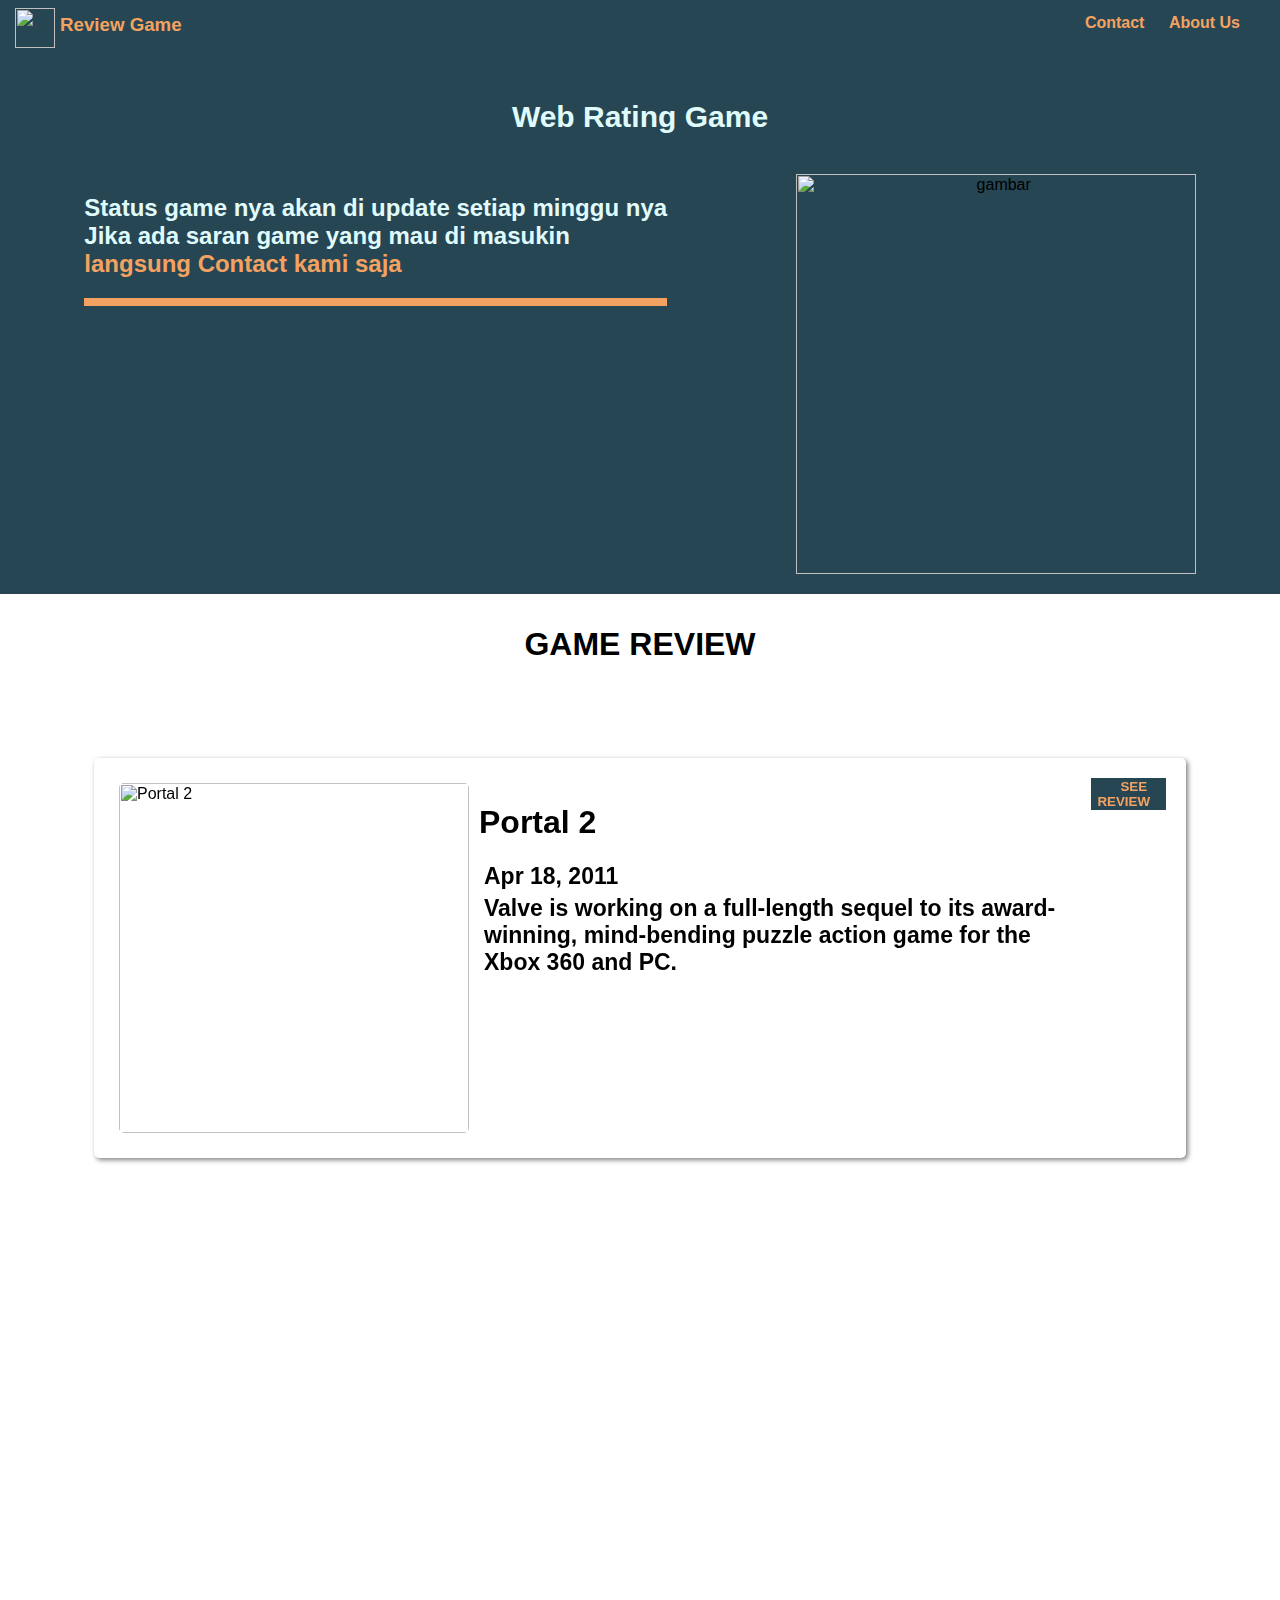
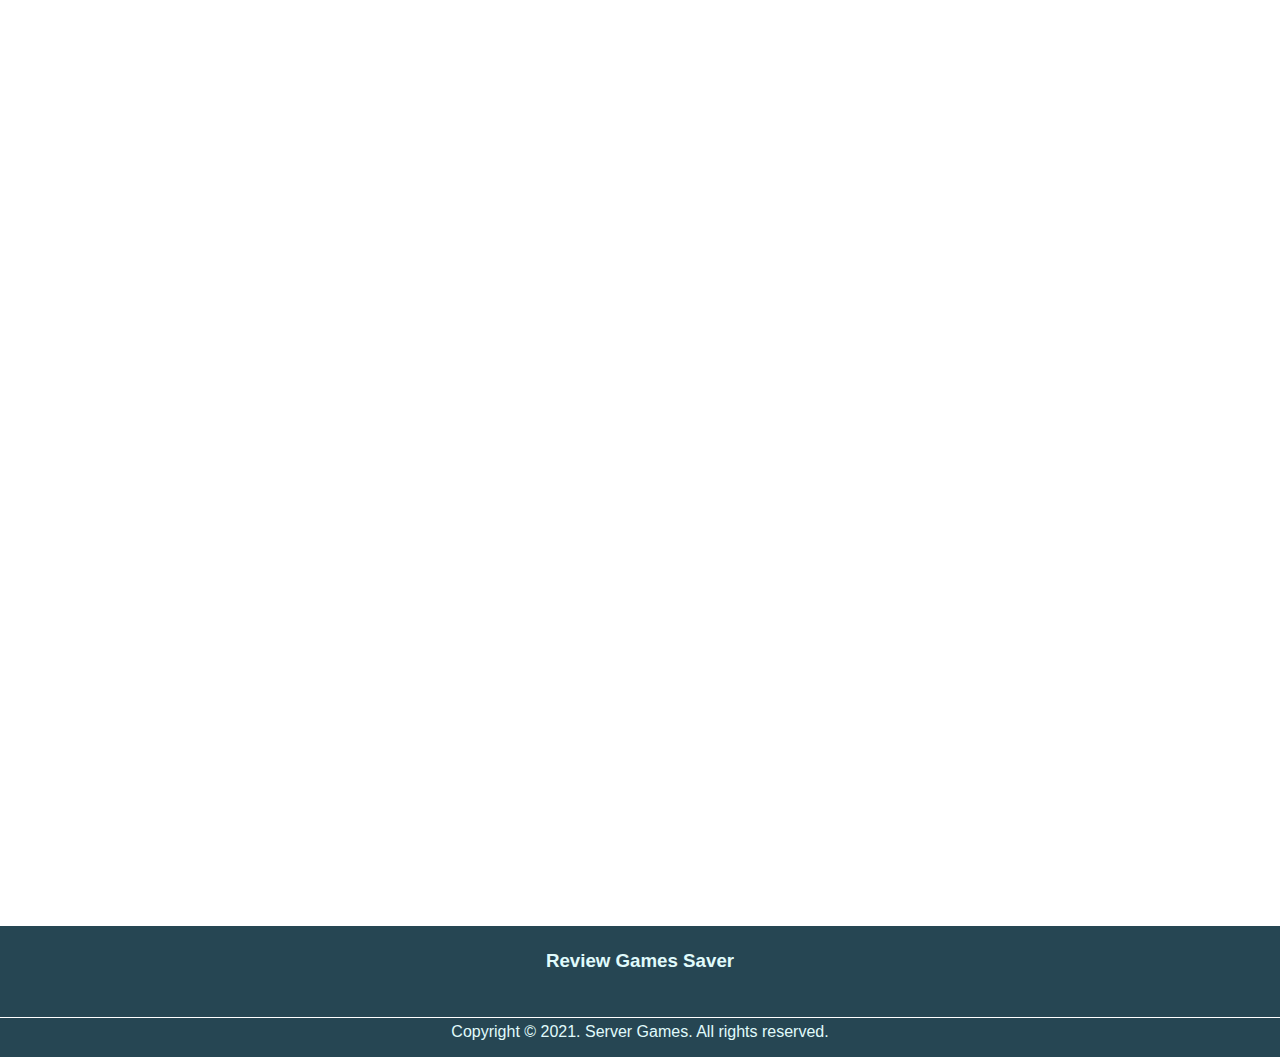
==== index.html @ ece09b05 "Add files via upload" ====
<html lang="en">
  <head>
    <meta charset="UTF-8" />
    <meta name="viewport" content="width=device-width, initial-scale=1.0" />
    <title>Tempat Review Game</title>
    <link rel="stylesheet" href="styles.css" />
    <script
      src="https://kit.fontawesome.com/f90068558c.js"
      crossorigin="anonymous"
    ></script>

    <link href="https://unpkg.com/aos@2.3.1/dist/aos.css" rel="stylesheet">

    <script src="https://unpkg.com/aos@2.3.1/dist/aos.js"></script>
  </head>
  <body>
    <header>
      <div class="header">
        <img
          class="header-icon"
          src="https://store.suitecrm.com/assets/img/addonassets/scoring-rating-field-widget/description/logo_rating.png"
          alt=""
        />
        <h3 class="title"><a href="index.html">Review Game</a></h3>
        <nav>
          <a href="contact.html">Contact</a>
          <a href="about.html">About Us</a>
        </nav>
      </div>
    </header>

    <main>
      <section id="jumbotron">
        <div class="jumbotron">
          <h1 class="jumbotron-title">Web Rating Game</h1>
          <div class="header-flex">
            <div>
              <h2 class="jumbotron-text">
                Status game nya akan di update setiap minggu nya
                <br />
                Jika ada saran game yang mau di masukin
                <br />
                <span style="color: #f4a261">langsung Contact kami saja</span>
              </h2>
            </div>
            <div>
              <img
                class="jumbotron-img"
                src="../PROJECT/assets/Untitled.png"
                alt="gambar"
                width="auto"
                height="300"
              />
            </div>
          </div>
        </div>
      </section>
          <!-- ------------------------ Meeting 11----------------------- -->
          <div class="page-title">
            <h1>GAME REVIEW</h1>
          </div>
    
          <div class="all-projects">
            <article id="scratch-project" data-aos="flip-down">
              <div class="project-detail">
                <div class="project-img">
                  <img
                    src="https://m.media-amazon.com/images/M/MV5BNzEyNGM5YjgtYjFkMC00MTE1LTk1YjgtNjAyYjA2ODUzNzQwXkEyXkFqcGdeQXVyNjk2MTcyMDA@._V1_.jpg"
                    alt="Portal 2"
                  />
                </div>
               <div class= "project-description">
                <div class="c-productHero_title g-inner-spacing-bottom-medium g-outer-spacing-top-medium"><h1>Portal 2</h1></div>

                <div class="c-finderProductCard_meta"><h3 class="u-text-uppercase">
                  Apr 18, 2011
                </h3>
                </div>

                <div class="c-finderProductCard_description"><h3>Valve is working on a full-length sequel to its award-winning, mind-bending puzzle action game for the Xbox 360 and PC.</h3></div>
                </div>
              
                <button> <a href="Portal 2.html">SEE REVIEW</a></button>
              </div>

            </article>
            <br>
            <article id="scratch-project" data-aos="flip-down">
              <div class="project-detail">
                <div class="project-img">
                  <img
                    src="assets/Minecraft.png"
                    alt="Minecraft"
                  />
                </div>
               <div class= "project-description">
                <div class="c-productHero_title g-inner-spacing-bottom-medium g-outer-spacing-top-medium"><h1>Minecraft</h1></div>

                <div class="c-finderProductCard_meta"><h3 class="u-text-uppercase">
                  Update On:Jul 1, 2024
                </h3>
                </div>

                <div class="c-finderProductCard_description"><h3>Minecraft is a game made from blocks that you can transform into whatever you can imagine. Play in Creative mode with unlimited resources, or hunt for tools to fend off danger in Survival mode. With seamless cross-platform play on Minecraft: Bedrock Edition you can adventure solo or with friends, and discover an infinite, randomly generated world filled with blocks to mine, biomes to explore and mobs to befriend (or fight). The choice is yours in Minecraft  so play your way!</h3></div>
                </div>
              
                <button> <a href="Minecraft.html">SEE REVIEW</a></button>
              </div>

            </article>
            <br>
            <article id="scratch-project" data-aos="flip-down">
              <div class="project-detail">
                <div class="project-img">
                  <img
                    src="https://i.pinimg.com/originals/9d/de/53/9dde5343f7e8740b4efe341e95fa86d7.jpg "
                    alt="Roblox"
                  />
                </div>
               <div class= "project-description">
                <div class="c-productHero_title g-inner-spacing-bottom-medium g-outer-spacing-top-medium"><h1>Roblox</h1></div>

                <div class="c-finderProductCard_meta"><h3 class="u-text-uppercase">
                  Lastes Update:1 Agu 2024
                </h3>
                </div>

                <div class="c-finderProductCard_description"><h3>Roblox adalah game semesta virtual terbaik yang mendorongmu untuk berkreasi, berbagi pengalaman dengan teman, dan menjadi apa saja sesuai imajinasimu. Gabung dengan jutaan orang dan temukan beragam dunia tak terhingga yang diciptakan oleh komunitas global!</h3></div>
                </div>
              
                <button> <a href="Roblox.html">SEE REVIEW</a></button>
              </div>

            </article>
        </div>
      </div>
    </main>
    <!-- ------------------------ Meeting 10 ----------------------- -->
    <footer>
      <div class="main-footer">
        <h3 class="info-top">Review Games Saver</h3>
        <div class="social-media">
          <i class="fab fa-instagram-square"></i>
          <i class="fab fa-twitter-square"></i>
          <i class="fab fa-facebook-square"></i>
          <i class="fas fa-envelope"></i>
        </div>
        <p class="info-center">
          Copyright &copy; 2021. Server Games. All rights reserved.
        </p>
      </div>
    </footer>
  </body>
  <script src="script.js"></script>


  <script>
    AOS.init();
  </script>
</html>
---- styles.css ----
* {
  box-sizing: border-box;
  font-family: "Oxygen", sans-serif;
}

body {
  margin: 0% 0% 0% 0%;
  padding: 0;
}

main {
  margin-top: 60px;
}
#jumbotron {
  width: 100%;
}

.jumbotron {
  padding: 20px;
  /* background-color: white; */
  text-align: center;
  background-color: rgb(38, 70, 83);
}

.wave1 {
  position: absolute;
  top: 410px;
  z-index: 2;
}

.wave2 {
  position: absolute;
  top: 430px;
  z-index: 3;
}

.header-flex {
  display: flex;
  justify-content: space-around;
  padding: 0;
}

.jumbotron-title {
  color: rgb(224, 251, 252);
  font-size: 30px;
  padding-bottom: 20px;
}

.jumbotron-text {
  color: rgb(224, 251, 252);
  text-align: left;
  padding-bottom: 20px;
  border-bottom: 8px solid rgb(244, 162, 97);
}

.mini-text-flex {
  display: flex;
  justify-content: flex-start;
}

.mini-text {
  color: rgb(224, 251, 252);
  text-align: left;
  margin-right: 5px;
}

.fa-hand-point-up {
  color: aliceblue;
  font-size: 20px;
}

.icon-down {
  display: none;
}

.fa-hand-point-down {
  color: aliceblue;
  font-size: 20px;
}

button {
  background-color: rgb(38, 70, 83);
  border-style: none;
  /* outline: ; */
}

button:hover {
  cursor: pointer;
  transform: translateY(5px);
}

.Tombol {
  color: skyblue;
  text-align: center;
}
.button load {
  text-align: center;
  margin: 10px;
  text-decoration-color: #e76f51;
}

.jumbotron-img {
  /* border: 2px solid rgb(61, 90, 128); */
  /* border-radius: 30px; */
  /* padding: 3px; */
  height: 400px;
}

.main-content {
  display: flex;
  justify-content: flex-start;
  margin: 20px;
}

/* ---------------------------------- Navigation ---------------------------------- */

.header {
  position: fixed;
  top: 0;
  left: 0;
  right: 0;
  /* bottom: 0; */
  height: 60px;
  background-color: rgb(38, 70, 83);
  /* add s-index after adding slider to see the difference*/
  z-index: 100;
  /* box-shadow: 0px 0px 50px gainsboro; */
}

.header-icon {
  width: 40px;
  margin: 8px 15px;
  position: absolute;
}

.title {
  text-align: left;
  position: absolute;
  left: 20px;
  padding: 0;
  margin: 14px 30px 0px;
  color: rgb(244, 162, 97);
}

nav {
  position: absolute;
  right: 0;
  margin: 14px 30px 0px;
}

a {
  color: rgb(244, 162, 97);
  text-decoration: none;
  padding: 10px;
  font-weight: bold;
}
/* ---------------------------------- Aside ---------------------------------- */

aside {
  max-width: 25%;
  max-height: 800px;
  border-radius: 10px;
  box-shadow: 0px 0px 30px gainsboro;
  padding: 20px;
  text-align: center;
  margin-top: 50px;
  background-color: white;
}

.aside-title {
  margin-top: 50px;
  font-family: "Caveat", cursive;
  font-size: 25px;
  /* border-bottom: 5px solid slateblue; */
  border-top: 5px solid rgb(38, 70, 83);
  border-radius: 5px;
}

.profile-picture {
  border-style: solid;
  border-radius: 50%;
  padding: 3px;
  box-shadow: 0 0 20px gainsboro;
}

/* ---------------------------------- Main Contents ---------------------------------- */
.main-content {
  display: flex;
  justify-content: flex-start;
  margin: 20px;
}

.content {
  /* background-color: white; */
  margin-left: 10%;
  /* margin-right: 10px; */
  /* border-radius: 10px; */
  /* box-shadow: 0px 0px 40px gainsboro; */
  max-width: 70%;
}

article {
  max-width: 100%;
}

.article-title {
  text-align: center;
  font-size: 30px;
  margin: 50px 0 30px;
}

.project-container {
  display: flex;
  justify-content: space-around;
  /* flex-wrap: wrap; */
}

.project {
  margin: 10px 30px;
  border-bottom: 10px solid #e76f51;
  border-radius: 10px;
  padding: 20px;
  text-align: center;
  box-shadow: 0 0 10px gainsboro;
}

.project-title {
  color: #e76f51;
  font-weight: bold;
}

.video-content {
  display: block;
  margin-left: auto;
  margin-right: auto;
  box-shadow: 0 0 40px gainsboro;
}

.location {
  display: flex;
}

.maps {
  /* margin-top: 50px; */
  padding: 10px;
  /* background-color: rgba(220, 220, 220, 0.13);  */
  /* box-shadow: 0 0 10px gainsboro; */
  /* display: flex;
      justify-content: center; */
}

.maps-text {
  padding: 0 3px;
}

iframe {
  padding: 10px;
  margin-left: auto;
  margin-right: auto;
  box-shadow: 0 0 40px gainsboro;
}

.audio {
  position: fixed;
  /* right: 0; */
}

/* ---------------------------------- Footer ---------------------------------- */
footer {
  background-color: rgb(38, 70, 83);
}

.center-footer {
  margin: 0 20px;
}

.main-footer {
  display: flex;
  flex-direction: column;
  justify-content: center;
  width: 100%;
  /* padding: 0 20px; */
}

.left-footer {
  margin: 0 auto 0 40px;
}

.right-footer {
  margin: 0 40px 0 auto;
}

.info-left {
  text-align: left;
  width: 100%;
  color: rgb(224, 251, 252);
}

.info-right {
  text-align: right;
  width: 100%;
  color: rgb(224, 251, 252);
}

.info-top {
  text-align: center;
  width: 100%;
  padding-top: 5px;
  /* border-top: 1px solid white; */
  color: rgb(224, 251, 252);
}

.info-center {
  text-align: center;
  width: 100%;
  padding-top: 5px;

  border-top: 1px solid white;
  color: rgb(224, 251, 252);
}

.social-media {
  display: flex;
  justify-content: center;
}

.fa-instagram-square,
.fa-twitter-square,
.fa-facebook-square,
.fa-envelope {
  padding: 5px;
  font-size: 30px;
  color: white;
}

/* ---------------------------------- Like Dislike button ---------------------------------- */

.toggle {
  display: flex;
  justify-content: center;
  margin: 10px;
}

.btn {
  background-color: transparent;
}

.button:hover {
  cursor: pointer;
}

.green {
  color: green;
}

.red {
  color: red;
}

.contact-container {
  display: flex;
  justify-content: flex-start;
}

/* ---------------------------------- Closable Item ---------------------------------- */
ul,
li {
  position: relative;
}

input {
  width: 70%;
  border: none;
  background-color: rgb(255, 255, 255);
  border: 2px solid rgb(38, 70, 83);
  height: 40px;
  margin: 0;
  padding: 5px;
}

.addBtn {
  /* height: 30px; */
  width: 30%;
  padding: 6px;
  background-color: rgb(38, 70, 83);
  margin: 0;
  cursor: pointer;
  color: snow;
  height: 40px;
  border-radius: 5px;
  font-size: 10px;
}

.search-tags-list {
  list-style: none;
  margin: 30px 0;
  padding: 0;
}

.search-tags-item {
  margin: 5px;
  padding: 10px;
  background-color: rgb(38, 70, 83);
  color: snow;
  text-align: left;
}

.close {
  position: absolute;
  right: 0;
  top: 0;
  padding: 0 5px;
  color: tomato;
  font-family: "Fredoka One", cursive;
  cursor: pointer;
  font-size: 20px;
}

.contact-container {
  display: flex;
  justify-content: flex-start;
}
.illustration-img {
  margin: 0px;
  width: 800px;
}

.contact {
  display: inline-block;
  margin: 10px 30px;
  text-align: center;
}
.profile-contact-img {
  width: 200px;
  border-radius: 100%;
  border: 2px black solid;
  animation-name: spin;
  animation-duration: 4000ms;
  animation-iteration-count: infinite;
  animation-timing-function: linear;
}

@keyframes spin {
  from {
    transform: rotate(0deg);
  }
  to {
    transform: rotate(360deg);
  }
}

.form-container {
  display: flex;
  justify-content: center;
  flex-direction: column;
}
.input-container {
  display: flex;
  justify-content: center;
  align-items: flex-start;
}

.icon {
  margin-right: 6px;
}
.fa-user,
.fa-map-marker-alt,
.fa-envelope-open,
.fa-comment {
  font-size: 27px;
}

.form-label {
  position: absolute;
  left: 10px;
  top: 10px;
}

.form-input {
  position: relative;
  width: 100%;
  border-bottom: 1px solid grey;
  outline: none;
  height: 48px;
  margin-bottom: 15px;
  padding: 0;
}
.input-item {
  position: absolute;
  top: 0;
  left: 0;
  border-style: none;
  outline: none;
  background-color: transparent;
  padding: 0;
  margin: 0;
  font-size: 15px;
  height: 100%;
}

.textarea-container {
  display: flex;
  justify-content: center;
}
.form-textarea {
  position: relative;
}
.textarea {
  border-style: none;
  border-bottom: 1px solid grey;
  outline: none;
  margin-top: 10px;
}

.submit {
  border-style: none;
  border-radius: 25px;
  color: aliceblue;
  background-color: rgb(38, 70, 83);
  margin: 5px;
  cursor: pointer;
}

.input-item:focus + .form-label {
  top: -5px;
  left: -2px;
  font-size: 10px;
}
.textarea:focus + .form-label {
  top: -5px;
  left: -2px;
  font-size: 10px;
}

.input-item:not(:placeholder-shown).input- item:not(:focus) + .form-label {
  top: -2px;
  left: -2px;
  font-size: 10px;
  color: rgb(138, 130, 130);
}

.textarea:not(:placeholder-shown).textarea:not(:focus) + .form-label {
  top: -2px;
  left: -2px;
  font-size: 10px;
  color: rgb(138, 130, 130);
}

/* ---------------------------------- Modal ---------------------------------- */

.modal-container {
  position: fixed;
  width: 100%;
  height: 100%;
  /* padding: 10px; */
  top: 0;
  left: 0;
  display: flex;
  justify-content: center;
  align-items: center;
  background-color: rgba(0, 0, 0, 0.137);
  /* z-index: 10; */
  visibility: hidden;
  opacity: 0;
  transition: visibility 1s, opacity 1s;
}

.show {
  visibility: visible;
  opacity: 1;
}

.modal {
  width: 600px;
  height: 500px;
  position: relative;
  background-color: white;
  padding: 35px;
  border-radius: 10px;
  text-align: center;
}

.modal h3 {
  margin: 0;
  padding: 0;
  font-size: 30px;
}

.close-modal {
  position: absolute;
  top: 10px;
  right: 20px;
  font-weight: bold;
}

.close-modal:hover {
  cursor: pointer;
}

.modal img {
  display: block;
  margin: 0 auto 0 auto;
  padding: 0;
  width: 300px;
}

/* ---------------------------------- Image Slider---------------------------------- */

.section-slider {
  display: flex;
  align-items: center;
  justify-content: space-around;
  margin-top: 30px;
}
.image-slider {
  position: relative;
  width: 640px;
  height: 426px;
  z-index: 10;
}
.slide {
  width: 100%;
  position: absolute;
  clip-path: circle(0% at 0 19%);
}
.slide img {
  width: 100%;
  border-radius: 15px;
}
.slide-text {
  position: absolute;
  bottom: 50px;
  left: 30px;
  background-color: rgba(220, 220, 220, 0.609);
  padding: 15px;
  border-radius: 10px;
}

.slide-text h2 {
  font-size: 30px;
  padding: 0;
  margin: 0;
}
.slide-text p {
  font-size: 15px;
  padding: 0;
  margin: 0;
}
.navigation {
  position: absolute;
  display: flex;
  bottom: 30px;
  left: 50%;
  transform: translateX(-50%);
}
.slider-btn {
  background-color: rgb(151, 151, 151);
  width: 12px;
  height: 12px;
  border-radius: 50%;
  cursor: pointer;
  margin: 0 5px;
}

.slide.active {
  clip-path: circle(150% at 0 50%);
  transition: 2s;
  transition-property: clip-path;
}

.slider-btn.active {
  background-color: rgb(38, 70, 83);
}

.wave1 {
  position: absolute;
  top: 270px;
  z-index: 2;
}

.wave2 {
  position: absolute;
  top: 300px;
  z-index: 3;
}

.section-container {
  text-align: center;
  padding: 10px;
}
.section-title {
  font-size: 40px;
  margin: 50px 0 0;
}
.section-subtitle {
  font-size: 15px;
  color: gray;
  margin: 10px 0 0;
}
.about-flex-item {
  display: block;
}
.about-image {
  margin: 0;
}
.blob-image {
  width: 500px;
  height: auto;
  transform: rotate(0deg);
}
.blogger-image {
  position: absolute;
  width: 200px;
  height: auto;
  left: 580px;
  top: 350px;
}

.about-description p {
  width: 60%;
  display: block;
  margin-left: auto;
  margin-right: auto;
  letter-spacing: 2px;
}
.about-description h4 {
  color: gray;
  letter-spacing: 2px;
}

.skills-flex {
  display: flex;
  align-items: center;
  justify-content: space-around;
  margin-top: 50px;
}
.skill-item {
  box-shadow: 0 0 3px gainsboro;
  border-radius: 10px;
  padding: 15px;
  background-color: white;
}
.skill-item img {
  width: 200px;
  height: 180px;
}
.skill-item p {
  padding: 5px;
  box-shadow: 0 0 10px gainsboro;
  border-radius: 5px;
  background-color: rgb(243, 199, 117);
}

.activity-flex {
  display: flex;
  flex-wrap: wrap;
  margin-top: 20px;
  justify-content: center;
}
.activity-item {
  padding: 20px;
  background-color: white;
  box-shadow: 0 0 3px gainsboro;
  border-radius: 5px;
  margin: 10px;
}
.activity-item img {
  width: 350px;
  height: auto;
}

.page-title {
  padding: 10px;
  margin: 0;
}
.page-title h1 {
  text-align: center;
  padding: 0;
}

.all-projects {
  margin: 5%;
}
.project-detail {
  margin: 50px 30px 100px;
  padding: 20px;
  border-radius: 5px;
  background-color: rgb(255, 255, 255);
  box-shadow: 2px 2px 5px grey;
  display: flex;
  justify-content: flex-start;
  align-items: flex-start;
}
.project-img {
  margin: 5px;
}
.project-img img {
  width: 350px;
  height: auto;
  border-radius: 5px;
}
.project-description {
  margin: 5px;
}
.project-description h3 {
  margin: 0 5px 5px;
  padding: 0;
  font-size: 23px;
}

.project-description p {
  margin: 20px 5px;
  padding: 0;
  line-height: 1.8;
  text-indent: 40px;
}
p.project-link {
  text-indent: 0;
}
.project-link a {
  color: cadetblue;
  text-decoration: underline;
  margin: 0;
  padding: 0;
}

.Komentar {
  margin: 5px;
  border-radius: 10px;
  background-color: rgb(182, 175, 175);
  text-align: left;
}

.rocket-container {
  position: relative;
}
.rocket-container img {
  position: absolute;
  width: 180px;
  top: 0;
  right: 0;
  transform: translateY(-50%);
}

/* button {
    margin: 10px;
    padding: 8px;
    border-radius: 5px;
    border: none;
    background-color: lightblue;
    cursor: pointer;
    color: white;
  }
  
  .modal-container {
    background-color: black;
    position: fixed;
    width: 100%;
    height: 100%;
    top: 0;
    left: 0;
    display: flex;
    justify-content: center;
    align-items: center;
  }
  
  .modal {
    position: relative;
    width: 150px;
    padding: 30px;
    border-radius: 10px;
    text-align: center;
    background-color: white;
  }
  .modal h3 {
    padding: 0;
    margin: 0;
  }
  
  .modal span {
    position: absolute;
    top: 0;
    right: 10px;
    cursor: pointer;
  } */

.modal-container {
  position: fixed;
  width: 100%;
  height: 100%;
  top: 0;
  left: 0;
  display: flex;
  justify-content: center;
  align-items: center;
  background-color: rgba(0, 0, 0, 0.411);
  visibility: hidden;
  opacity: 0;
  transition: visibility 1s, opacity 1s;
}

.show {
  visibility: visible;
  opacity: 1;
}
.modal {
  width: 600px;
  height: 400px;
  position: relative;
  background-color: white;
  padding: 35px;
  border-radius: 10px;
  display: flex;
  justify-content: center;
  align-items: center;
  flex-direction: column;
}
.modal h3 {
  margin: 0;
  padding: 0;
  font-size: 30px;
}
.modal p {
  margin: 20px 0;
  padding: 0;
  font-size: 15px;
}
.modal img {
  display: block;
  margin: 0 auto 0 auto;
  padding: 0;
  width: 300px;
}
.splash {
  position: fixed;
  width: 100%;
  height: 100%;
  background-color: cadetblue;
  z-index: 200;
  margin: 0;
  padding: 0;
  top: 0;
}

.splash h1 {
  position: absolute;
  top: 60%;
  left: 40%;
  font-size: 50px;
}

.astronaut-dabbing {
  position: absolute;
  top: 40%;
  left: 18%;
  width: 400px;
  animation: hide 0.5s 1s forwards;
}

.astronaut-takeoff {
  position: absolute;
  top: 93%;
  left: 18%;
}

.animation {
  animation: glide 3s ease-out forwards;
}

@keyframes hide {
  0% {
    opacity: 1;
  }

  50% {
    opacity: 0.5;
  }

  75% {
    opacity: 0.7;
  }

  100% {
    opacity: 0;
  }
}

@keyframes glide {
  50% {
    transform: scale(0.8);
  }

  100% {
    transform: translateY(-900px) scale(0.1);
  }
}

.Sosmed {
  text-align: center;
  color: whitesmoke;
}
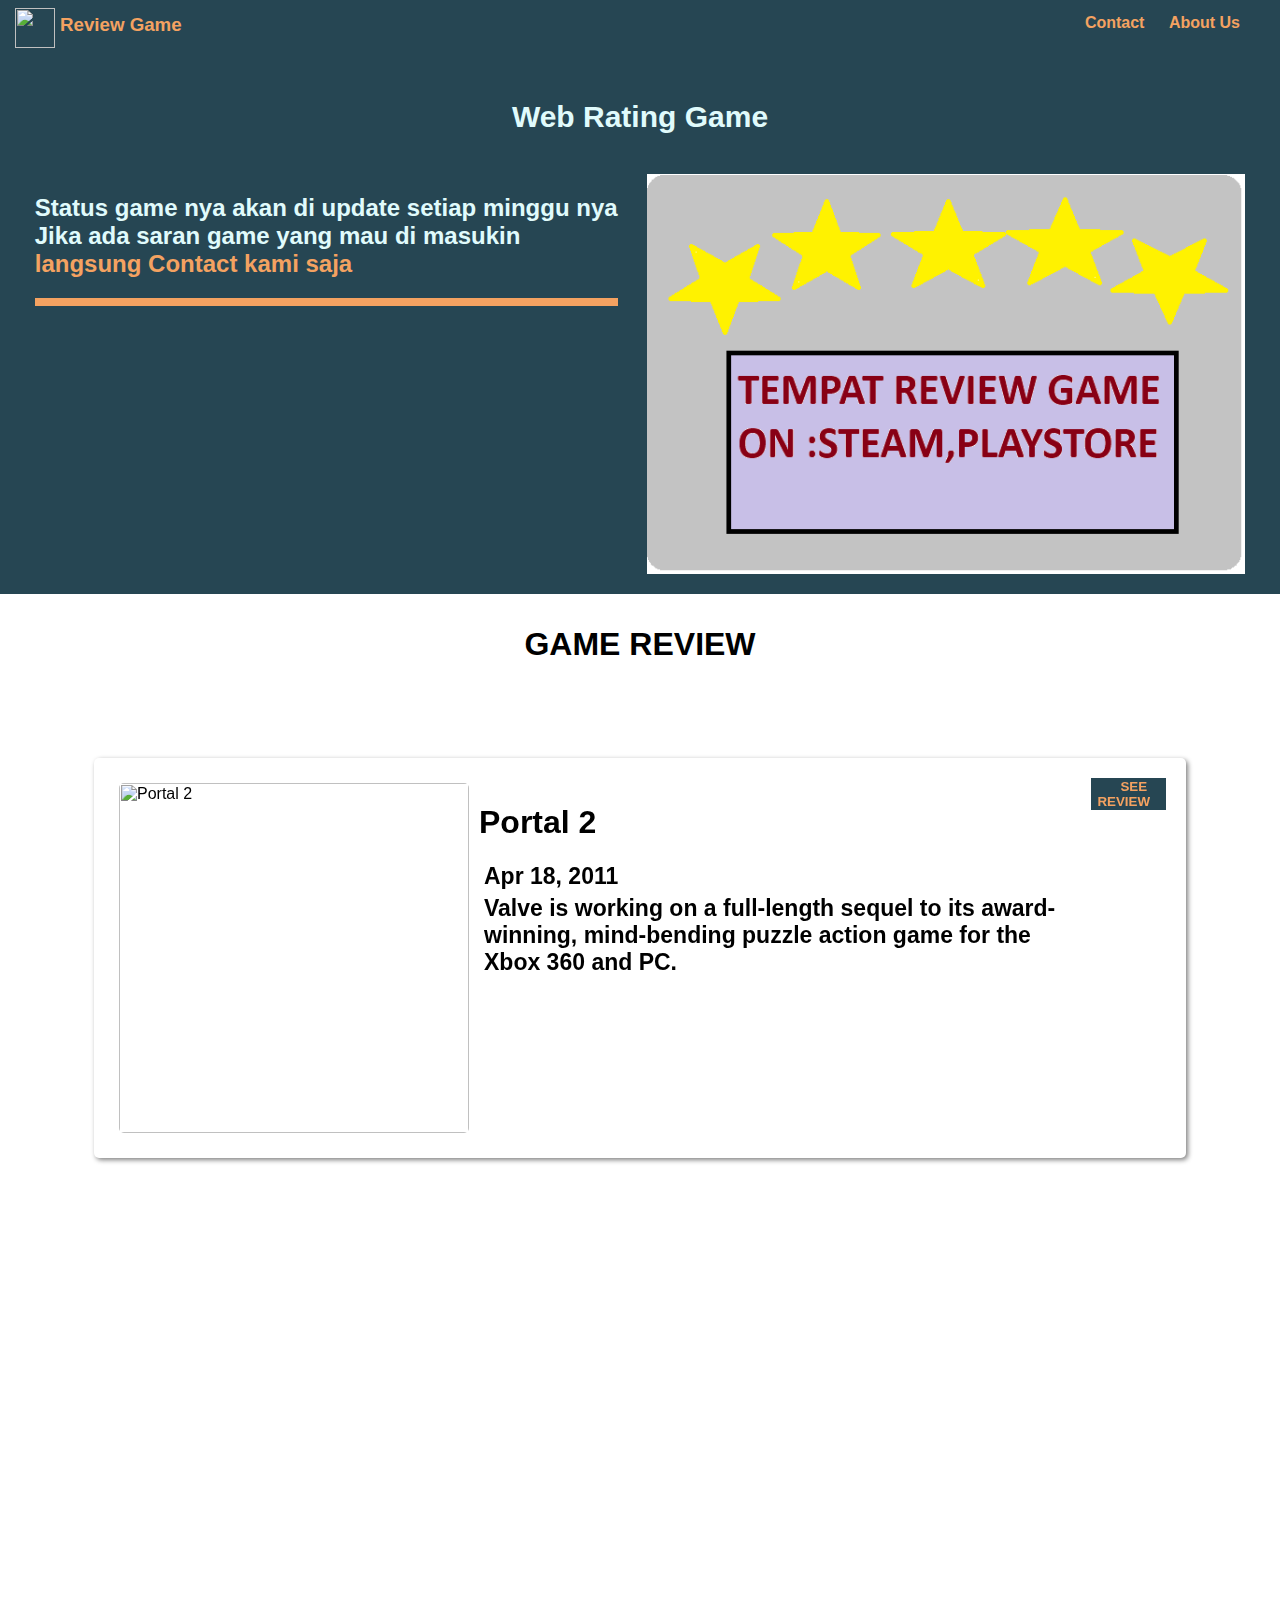
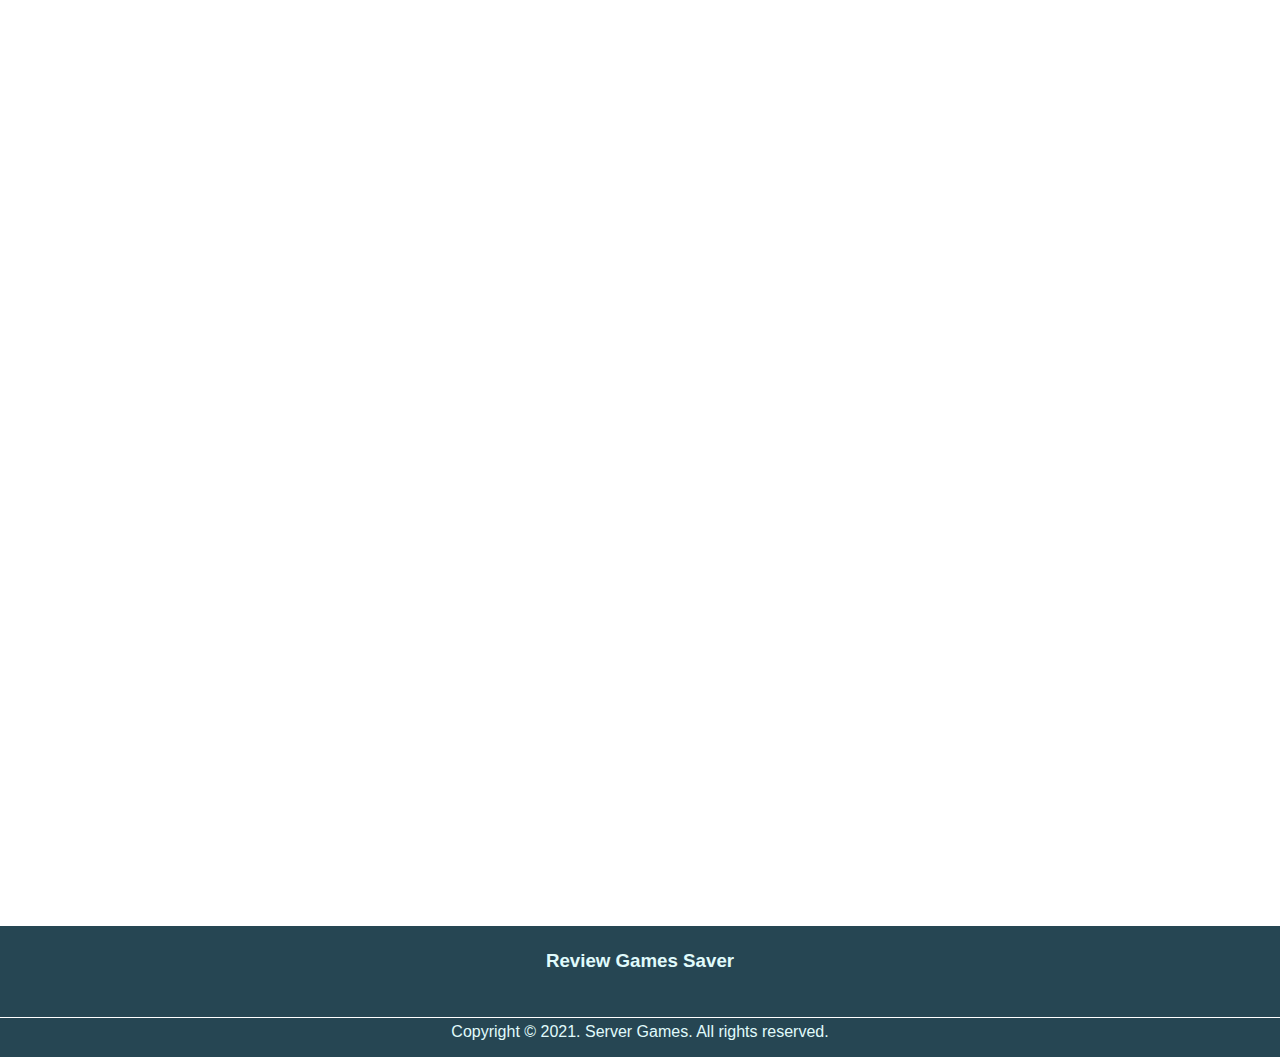
==== commit d972d39b: "Update index.html" ====
--- a/index.html
+++ b/index.html
@@ -46,7 +46,7 @@
             <div>
               <img
                 class="jumbotron-img"
-                src="../PROJECT/assets/Untitled.png"
+                src="./assets/Untitled.png"
                 alt="gambar"
                 width="auto"
                 height="300"
